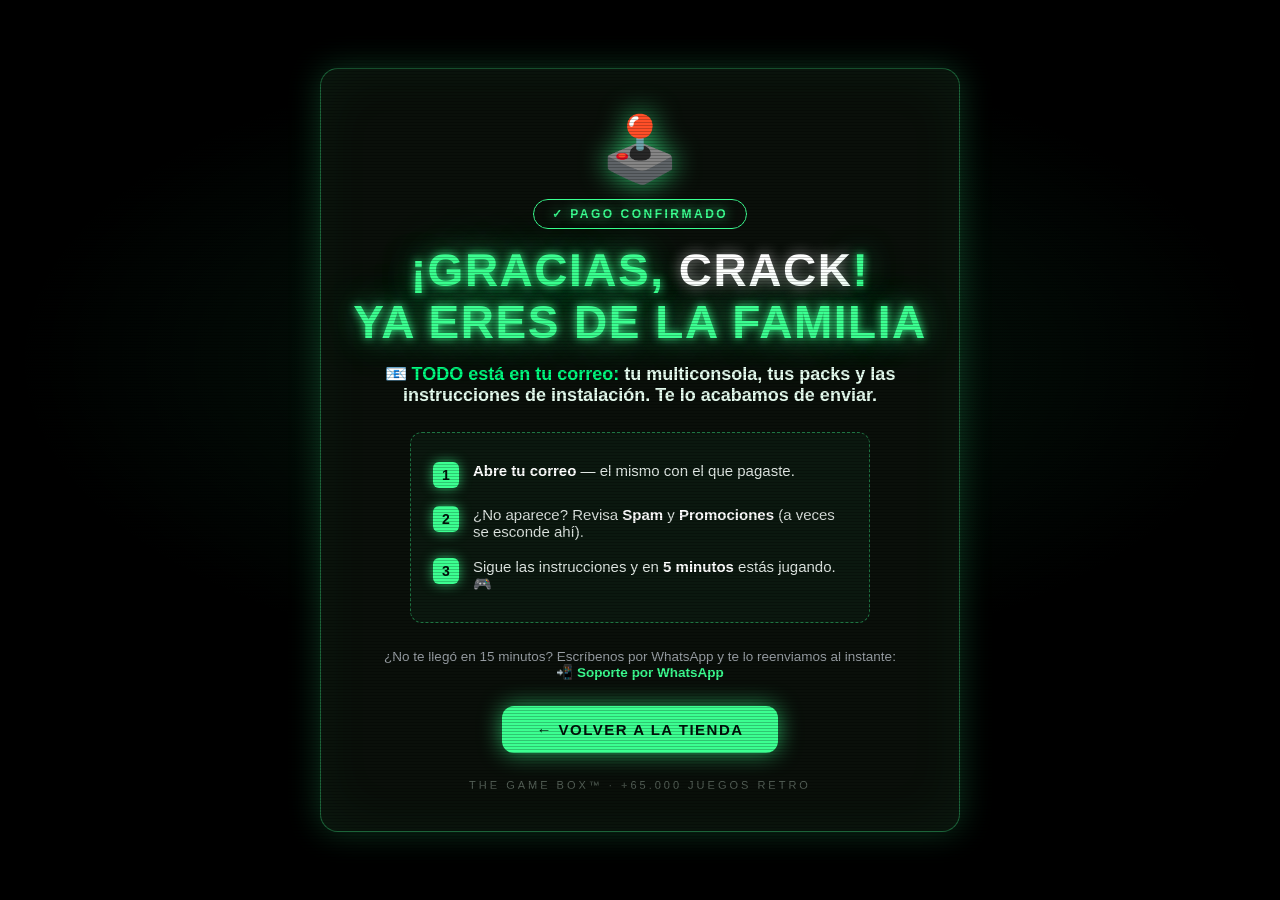
==== gracias/index.html @ 9352f2f5 "Página /gracias retro neón: "todo está en tu correo" + Purchase de Meta Los 4 Payment Links de Strip" ====
<!DOCTYPE html>
<html lang="es">
<head>
<meta charset="utf-8"/>
<meta name="viewport" content="width=device-width, initial-scale=1"/>
<meta name="robots" content="noindex"/>
<title>¡COMPRA CONFIRMADA! — The Game Box</title>
<style>
  :root{
    --negro:#0a0f0a; --neon:#3cff91; --neon2:#00ff82; --verde:#1db954; --gris:#9aa0a6;
  }
  *{margin:0;padding:0;box-sizing:border-box}
  html,body{height:100%}
  body{
    background:#000;
    color:#fff;
    font-family:-apple-system,BlinkMacSystemFont,"Segoe UI",Roboto,Arial,sans-serif;
    display:flex;align-items:center;justify-content:center;
    min-height:100vh;padding:24px;
    overflow-x:hidden;position:relative;
  }
  /* scanlines retro */
  body::before{
    content:"";position:fixed;inset:0;pointer-events:none;z-index:3;
    background:repeating-linear-gradient(0deg,rgba(0,0,0,.22) 0 1px,transparent 1px 3px);
  }
  /* glow de fondo */
  body::after{
    content:"";position:fixed;inset:0;pointer-events:none;z-index:0;
    background:radial-gradient(ellipse 70% 50% at 50% 40%,rgba(60,255,145,.10),transparent 70%);
  }
  .caja{
    position:relative;z-index:2;max-width:640px;width:100%;text-align:center;
    background:var(--negro);
    border:1px solid rgba(60,255,145,.35);
    border-radius:18px;
    box-shadow:0 0 32px rgba(60,255,145,.22), inset 0 0 60px rgba(60,255,145,.05);
    padding:48px 32px 40px;
  }
  .joystick{font-size:64px;line-height:1;filter:drop-shadow(0 0 14px rgba(60,255,145,.8));animation:flotar 2.6s ease-in-out infinite}
  @keyframes flotar{0%,100%{transform:translateY(0)}50%{transform:translateY(-8px)}}
  .check{
    display:inline-block;margin:18px 0 6px;padding:7px 18px;border-radius:999px;
    border:1px solid var(--neon);color:var(--neon);
    font-size:12px;font-weight:900;letter-spacing:2.5px;text-transform:uppercase;
    text-shadow:0 0 12px rgba(60,255,145,.9);
    animation:parpadeo 1.6s steps(2) infinite;
  }
  @keyframes parpadeo{50%{opacity:.55}}
  h1{
    font-size:clamp(30px,6vw,46px);font-weight:900;text-transform:uppercase;
    letter-spacing:1.5px;line-height:1.12;margin:10px 0 14px;
    color:var(--neon);
    text-shadow:0 0 8px rgba(60,255,145,.95),0 0 28px rgba(60,255,145,.55),0 0 60px rgba(60,255,145,.3);
  }
  h1 span{color:#fff;text-shadow:0 0 14px rgba(255,255,255,.6)}
  .sub{font-size:18px;color:#e8fff2;font-weight:700;margin-bottom:26px}
  .sub b{color:var(--neon2)}
  .pasos{
    text-align:left;margin:0 auto 26px;max-width:460px;
    border:1px dashed rgba(60,255,145,.4);border-radius:12px;padding:20px 22px;
    background:rgba(60,255,145,.04);
  }
  .paso{display:flex;gap:14px;align-items:flex-start;padding:9px 0;font-size:15px;color:#dfe6e2}
  .paso .n{
    flex:0 0 26px;height:26px;border-radius:6px;display:flex;align-items:center;justify-content:center;
    background:var(--neon);color:#02120a;font-weight:900;font-size:14px;
    box-shadow:0 0 12px rgba(60,255,145,.7);
  }
  .paso b{color:#fff}
  .nota{font-size:13.5px;color:var(--gris);margin-bottom:26px}
  .nota a{color:var(--neon);font-weight:800;text-decoration:none}
  .btn{
    display:inline-block;padding:15px 34px;border-radius:12px;
    background:var(--neon);color:#02120a;font-weight:900;font-size:15px;
    letter-spacing:1.5px;text-transform:uppercase;text-decoration:none;
    box-shadow:0 0 22px rgba(60,255,145,.65);
    transition:transform .15s ease, box-shadow .15s ease;
  }
  .btn:hover{transform:translateY(-2px);box-shadow:0 0 34px rgba(60,255,145,.9)}
  .marca{margin-top:26px;font-size:11px;letter-spacing:3px;text-transform:uppercase;color:#556158}
</style>
</head>
<body>
  <div class="caja">
    <div class="joystick">🕹️</div>
    <div class="check">✓ Pago confirmado</div>
    <h1>¡Gracias, <span>crack</span>!<br/>Ya eres de la familia</h1>
    <p class="sub">📧 <b>TODO está en tu correo:</b> tu multiconsola, tus packs y las instrucciones de instalación. Te lo acabamos de enviar.</p>

    <div class="pasos">
      <div class="paso"><div class="n">1</div><div><b>Abre tu correo</b> — el mismo con el que pagaste.</div></div>
      <div class="paso"><div class="n">2</div><div>¿No aparece? Revisa <b>Spam</b> y <b>Promociones</b> (a veces se esconde ahí).</div></div>
      <div class="paso"><div class="n">3</div><div>Sigue las instrucciones y en <b>5 minutos</b> estás jugando. 🎮</div></div>
    </div>

    <p class="nota">¿No te llegó en 15 minutos? Escríbenos por WhatsApp y te lo reenviamos al instante:<br/>
      <a href="https://wa.me/18575295509?text=Hola!%20Acabo%20de%20comprar%20la%20multiconsola%20y%20no%20me%20ha%20llegado%20el%20correo">📲 Soporte por WhatsApp</a>
    </p>

    <a class="btn" href="https://the-gamebox.com">← Volver a la tienda</a>
    <div class="marca">The Game Box™ · +65.000 juegos retro</div>
  </div>

<script>
/* ══════════════════════════════════════════════════════════════
   Meta Pixel — evento Purchase (la otra mitad del embudo).
   La landing dispara PageView→InitiateCheckout; aqui cae el que
   YA PAGO en Stripe, asi que este es el Purchase real.
   Valor: 34.99 USD como piso (sin backend no sabemos el combo
   exacto; mejor subreportar que inflar). Se dispara UNA vez por
   sesion aunque recarguen la pagina.
   ══════════════════════════════════════════════════════════════ */
(function(){
  "use strict";
  var PIXEL = "1076125914843182";
  !function(f,b,e,v,n,t,s){if(f.fbq)return;n=f.fbq=function(){n.callMethod?
  n.callMethod.apply(n,arguments):n.queue.push(arguments)};if(!f._fbq)f._fbq=n;
  n.push=n;n.loaded=!0;n.version='2.0';n.queue=[];t=b.createElement(e);t.async=!0;
  t.src=v;s=b.getElementsByTagName(e)[0];s.parentNode.insertBefore(t,s)}
  (window,document,'script','https://connect.facebook.net/en_US/fbevents.js');
  fbq('init', PIXEL);
  fbq('track', 'PageView');
  try{
    var K = 'cu_purchase_' + (new URLSearchParams(location.search).get('s') || 'directo');
    if(!sessionStorage.getItem(K)){
      sessionStorage.setItem(K, '1');
      fbq('track', 'Purchase', {
        content_type: 'product',
        content_ids: ['consola-ultimate'],
        value: 34.99,
        currency: 'USD'
      });
    }
  }catch(e){
    fbq('track', 'Purchase', {content_type:'product', content_ids:['consola-ultimate'], value:34.99, currency:'USD'});
  }
})();
</script>
</body>
</html>
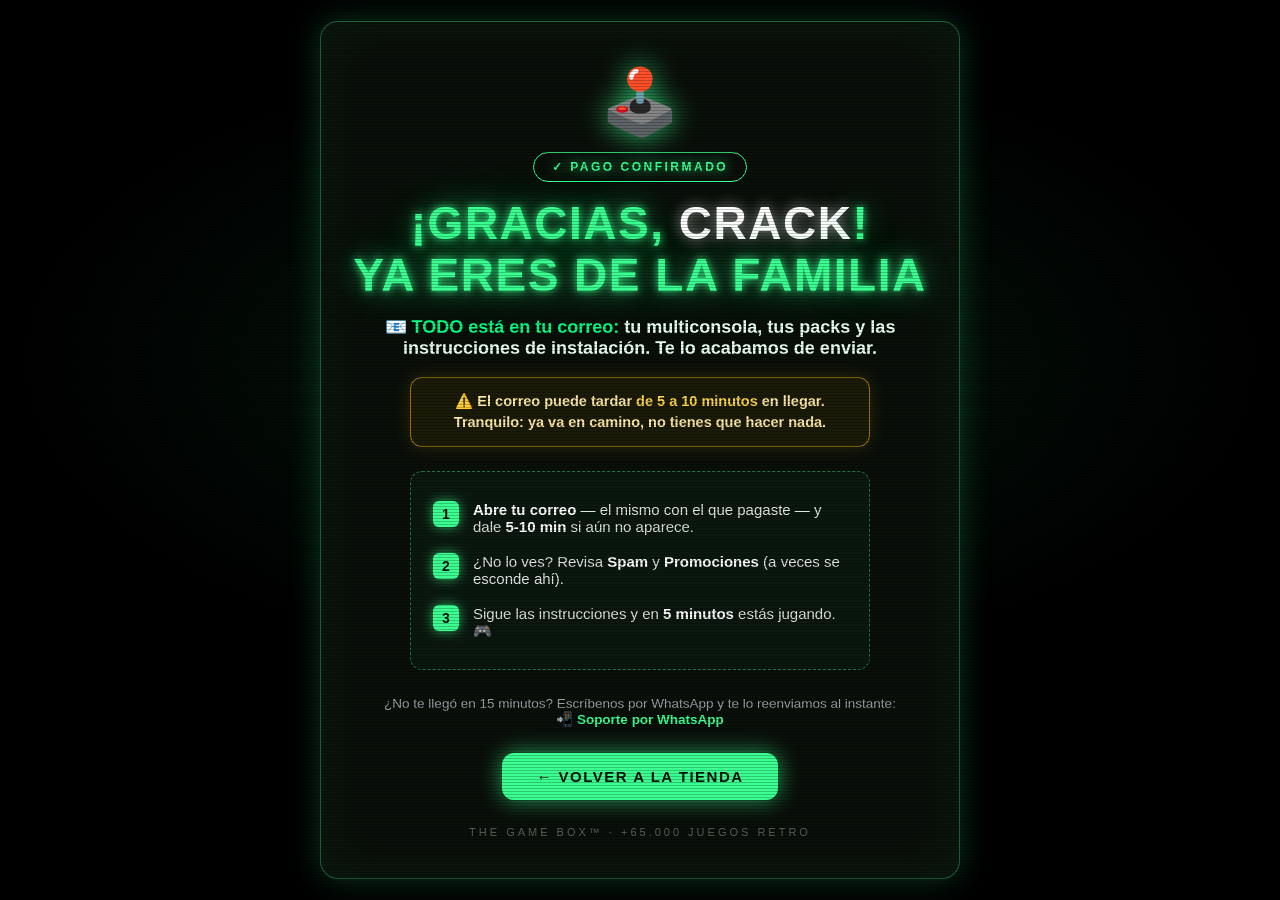
==== commit 8ab20cfa: "/gracias: aviso de que el correo puede tardar 5-10 min La compra real de prueba confirmo que el corr" ====
--- a/gracias/index.html
+++ b/gracias/index.html
@@ -54,8 +54,15 @@
     text-shadow:0 0 8px rgba(60,255,145,.95),0 0 28px rgba(60,255,145,.55),0 0 60px rgba(60,255,145,.3);
   }
   h1 span{color:#fff;text-shadow:0 0 14px rgba(255,255,255,.6)}
-  .sub{font-size:18px;color:#e8fff2;font-weight:700;margin-bottom:26px}
+  .sub{font-size:18px;color:#e8fff2;font-weight:700;margin-bottom:18px}
   .sub b{color:var(--neon2)}
+  .aviso{
+    max-width:460px;margin:0 auto 24px;padding:13px 18px;border-radius:12px;
+    border:1px solid rgba(255,196,0,.55);background:rgba(255,196,0,.07);
+    color:#ffe9a8;font-size:14.5px;font-weight:700;line-height:1.45;
+    box-shadow:0 0 18px rgba(255,196,0,.15);
+  }
+  .aviso b{color:#ffd54a}
   .pasos{
     text-align:left;margin:0 auto 26px;max-width:460px;
     border:1px dashed rgba(60,255,145,.4);border-radius:12px;padding:20px 22px;
@@ -88,14 +95,16 @@
     <h1>¡Gracias, <span>crack</span>!<br/>Ya eres de la familia</h1>
     <p class="sub">📧 <b>TODO está en tu correo:</b> tu multiconsola, tus packs y las instrucciones de instalación. Te lo acabamos de enviar.</p>
 
+    <p class="aviso">⚠️ El correo puede tardar <b>de 5 a 10 minutos</b> en llegar. Tranquilo: ya va en camino, no tienes que hacer nada.</p>
+
     <div class="pasos">
-      <div class="paso"><div class="n">1</div><div><b>Abre tu correo</b> — el mismo con el que pagaste.</div></div>
-      <div class="paso"><div class="n">2</div><div>¿No aparece? Revisa <b>Spam</b> y <b>Promociones</b> (a veces se esconde ahí).</div></div>
+      <div class="paso"><div class="n">1</div><div><b>Abre tu correo</b> — el mismo con el que pagaste — y dale <b>5-10 min</b> si aún no aparece.</div></div>
+      <div class="paso"><div class="n">2</div><div>¿No lo ves? Revisa <b>Spam</b> y <b>Promociones</b> (a veces se esconde ahí).</div></div>
       <div class="paso"><div class="n">3</div><div>Sigue las instrucciones y en <b>5 minutos</b> estás jugando. 🎮</div></div>
     </div>
 
     <p class="nota">¿No te llegó en 15 minutos? Escríbenos por WhatsApp y te lo reenviamos al instante:<br/>
-      <a href="https://wa.me/18575295509?text=Hola!%20Acabo%20de%20comprar%20la%20multiconsola%20y%20no%20me%20ha%20llegado%20el%20correo">📲 Soporte por WhatsApp</a>
+      <a href="https://wa.me/573102611023?text=Hola!%20Acabo%20de%20comprar%20la%20multiconsola%20y%20no%20me%20ha%20llegado%20el%20correo">📲 Soporte por WhatsApp</a>
     </p>
 
     <a class="btn" href="https://the-gamebox.com">← Volver a la tienda</a>
@@ -103,14 +112,14 @@
   </div>
 
 <script>
-/* ══════════════════════════════════════════════════════════════
+/* ══════════════════════════════════════════════════════════
    Meta Pixel — evento Purchase (la otra mitad del embudo).
    La landing dispara PageView→InitiateCheckout; aqui cae el que
    YA PAGO en Stripe, asi que este es el Purchase real.
    Valor: 34.99 USD como piso (sin backend no sabemos el combo
    exacto; mejor subreportar que inflar). Se dispara UNA vez por
    sesion aunque recarguen la pagina.
-   ══════════════════════════════════════════════════════════════ */
+   ══════════════════════════════════════════════════════════ */
 (function(){
   "use strict";
   var PIXEL = "1076125914843182";
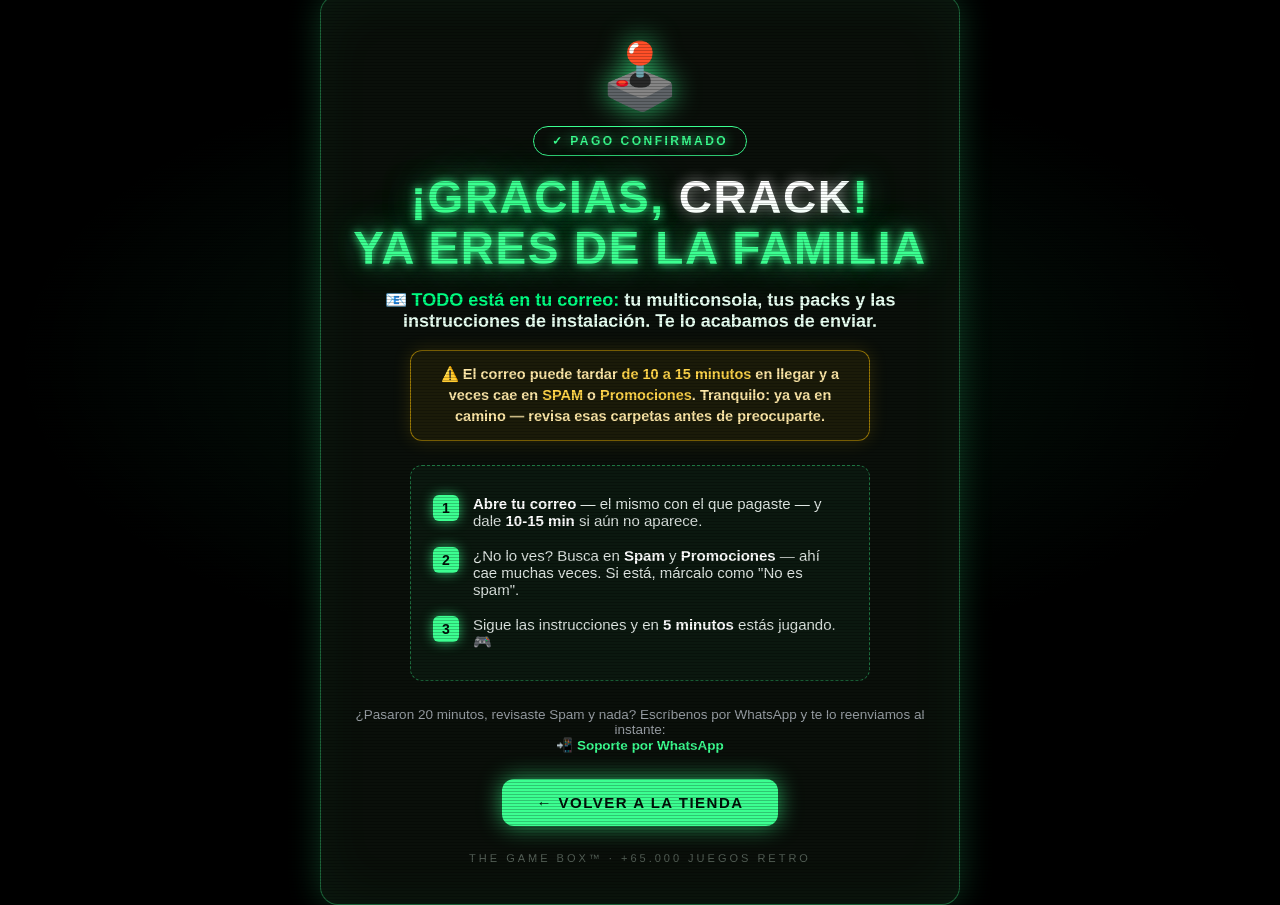
==== commit 880fa908: "/gracias: aviso sube a 10-15 min + enfasis fuerte en revisar SPAM Un cliente real recibio la entrega" ====
--- a/gracias/index.html
+++ b/gracias/index.html
@@ -95,15 +95,15 @@
     <h1>¡Gracias, <span>crack</span>!<br/>Ya eres de la familia</h1>
     <p class="sub">📧 <b>TODO está en tu correo:</b> tu multiconsola, tus packs y las instrucciones de instalación. Te lo acabamos de enviar.</p>
 
-    <p class="aviso">⚠️ El correo puede tardar <b>de 5 a 10 minutos</b> en llegar. Tranquilo: ya va en camino, no tienes que hacer nada.</p>
+    <p class="aviso">⚠️ El correo puede tardar <b>de 10 a 15 minutos</b> en llegar y a veces cae en <b>SPAM</b> o <b>Promociones</b>. Tranquilo: ya va en camino — revisa esas carpetas antes de preocuparte.</p>
 
     <div class="pasos">
-      <div class="paso"><div class="n">1</div><div><b>Abre tu correo</b> — el mismo con el que pagaste — y dale <b>5-10 min</b> si aún no aparece.</div></div>
-      <div class="paso"><div class="n">2</div><div>¿No lo ves? Revisa <b>Spam</b> y <b>Promociones</b> (a veces se esconde ahí).</div></div>
+      <div class="paso"><div class="n">1</div><div><b>Abre tu correo</b> — el mismo con el que pagaste — y dale <b>10-15 min</b> si aún no aparece.</div></div>
+      <div class="paso"><div class="n">2</div><div>¿No lo ves? Busca en <b>Spam</b> y <b>Promociones</b> — ahí cae muchas veces. Si está, márcalo como "No es spam".</div></div>
       <div class="paso"><div class="n">3</div><div>Sigue las instrucciones y en <b>5 minutos</b> estás jugando. 🎮</div></div>
     </div>
 
-    <p class="nota">¿No te llegó en 15 minutos? Escríbenos por WhatsApp y te lo reenviamos al instante:<br/>
+    <p class="nota">¿Pasaron 20 minutos, revisaste Spam y nada? Escríbenos por WhatsApp y te lo reenviamos al instante:<br/>
       <a href="https://wa.me/573102611023?text=Hola!%20Acabo%20de%20comprar%20la%20multiconsola%20y%20no%20me%20ha%20llegado%20el%20correo">📲 Soporte por WhatsApp</a>
     </p>
 
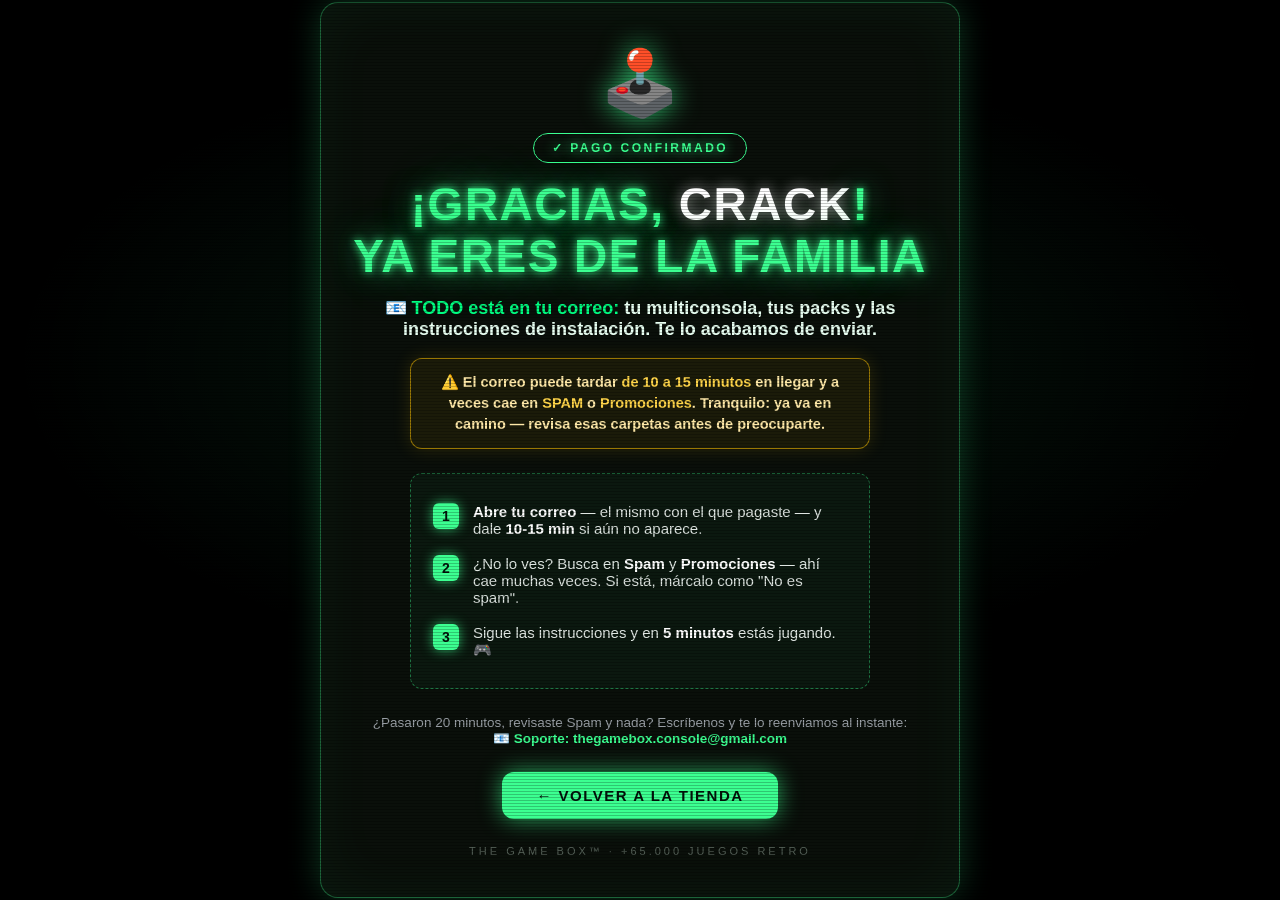
==== commit ca950643: "Change support contact to email from WhatsApp Updated support contact method from WhatsApp to email." ====
--- a/gracias/index.html
+++ b/gracias/index.html
@@ -103,8 +103,8 @@
       <div class="paso"><div class="n">3</div><div>Sigue las instrucciones y en <b>5 minutos</b> estás jugando. 🎮</div></div>
     </div>
 
-    <p class="nota">¿Pasaron 20 minutos, revisaste Spam y nada? Escríbenos por WhatsApp y te lo reenviamos al instante:<br/>
-      <a href="https://wa.me/573102611023?text=Hola!%20Acabo%20de%20comprar%20la%20multiconsola%20y%20no%20me%20ha%20llegado%20el%20correo">📲 Soporte por WhatsApp</a>
+    <p class="nota">¿Pasaron 20 minutos, revisaste Spam y nada? Escríbenos y te lo reenviamos al instante:<br/>
+      <a href="mailto:thegamebox.console@gmail.com?subject=No%20me%20llego%20mi%20compra&body=Hola!%20Acabo%20de%20comprar%20la%20multiconsola%20y%20no%20me%20ha%20llegado%20el%20correo.">📧 Soporte: thegamebox.console@gmail.com</a>
     </p>
 
     <a class="btn" href="https://the-gamebox.com">← Volver a la tienda</a>
@@ -116,13 +116,29 @@
    Meta Pixel — evento Purchase (la otra mitad del embudo).
    La landing dispara PageView→InitiateCheckout; aqui cae el que
    YA PAGO en Stripe, asi que este es el Purchase real.
-   Valor: 34.99 USD como piso (sin backend no sabemos el combo
-   exacto; mejor subreportar que inflar). Se dispara UNA vez por
-   sesion aunque recarguen la pagina.
+
+   VALOR: viene en ?v= — cada Payment Link de Stripe redirige aqui
+   con SU monto (9.99 / 19.98 / 25.99 ...), asi el pixel reporta lo
+   que el cliente pago de verdad. Antes estaba fijo en 34.99 y Meta
+   optimizaba con un ticket inflado ~3x.
+   Si ?v= no viene o trae basura, cae a 9.99 (producto individual,
+   el piso real de hoy): mejor subreportar que inflar.
+   Se dispara UNA vez por sesion aunque recarguen la pagina.
    ══════════════════════════════════════════════════════════ */
 (function(){
   "use strict";
   var PIXEL = "1076125914843182";
+  var PISO = 9.99;
+  function montoReal(){
+    try{
+      var raw = new URLSearchParams(location.search).get('v');
+      if(!raw) return PISO;
+      var n = parseFloat(String(raw).replace(',', '.'));
+      if(!isFinite(n) || n < 1 || n > 500) return PISO;
+      return Math.round(n * 100) / 100;
+    }catch(e){ return PISO; }
+  }
+  var VALOR = montoReal();
   !function(f,b,e,v,n,t,s){if(f.fbq)return;n=f.fbq=function(){n.callMethod?
   n.callMethod.apply(n,arguments):n.queue.push(arguments)};if(!f._fbq)f._fbq=n;
   n.push=n;n.loaded=!0;n.version='2.0';n.queue=[];t=b.createElement(e);t.async=!0;
@@ -137,12 +153,12 @@
       fbq('track', 'Purchase', {
         content_type: 'product',
         content_ids: ['consola-ultimate'],
-        value: 34.99,
+        value: VALOR,
         currency: 'USD'
       });
     }
   }catch(e){
-    fbq('track', 'Purchase', {content_type:'product', content_ids:['consola-ultimate'], value:34.99, currency:'USD'});
+    fbq('track', 'Purchase', {content_type:'product', content_ids:['consola-ultimate'], value:VALOR, currency:'USD'});
   }
 })();
 </script>
